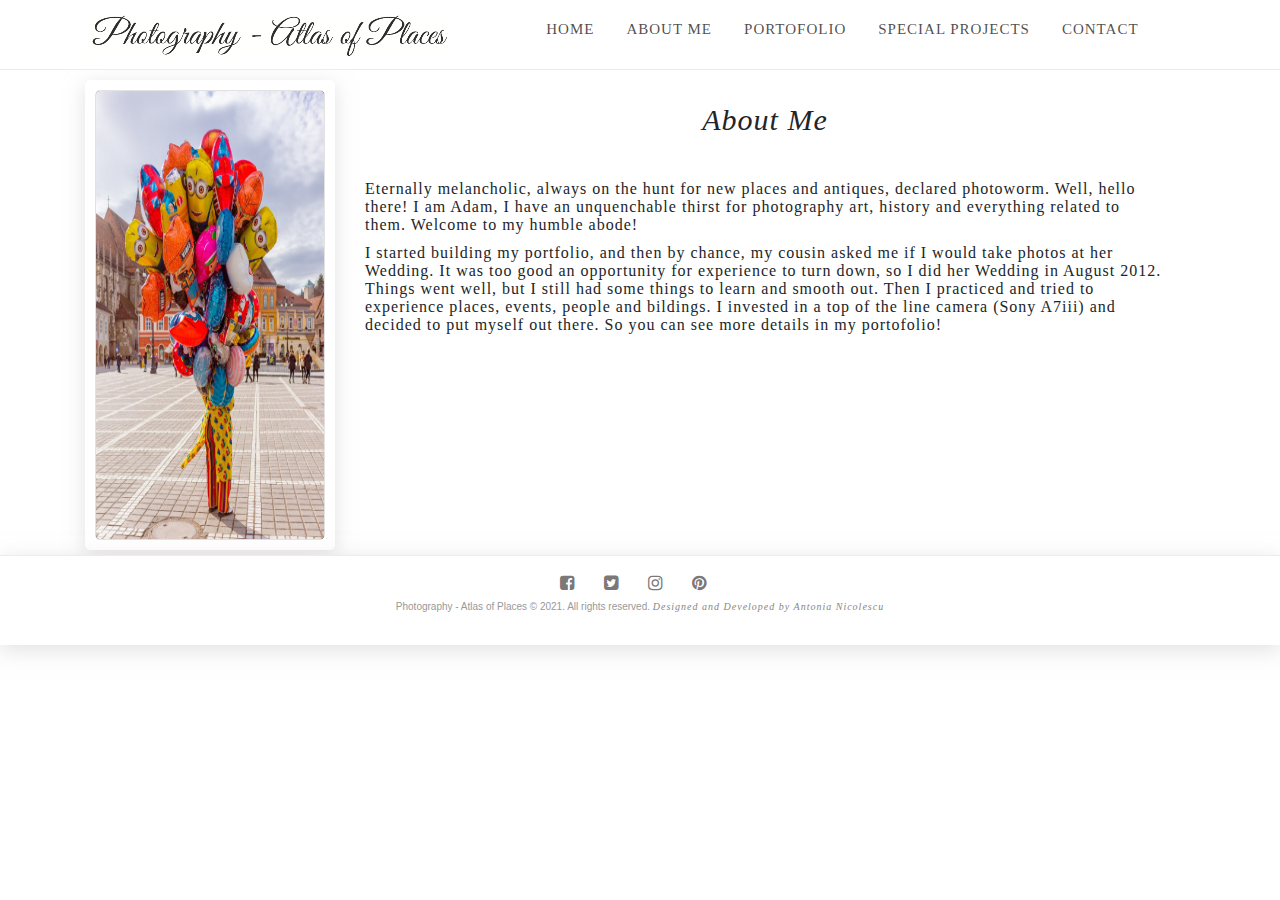
==== aboutme.html @ 924a6690 "add new files and more updates!" ====
<!DOCTYPE html>
<html lang="en">
  <head>
    <meta charset="UTF-8" />
    <meta name="viewport" content="width=device-width, initial-scale=1.0" />
    <title>Photography-Atlas of places</title>
    <link
      href="https://fonts.googleapis.com/css2?family=Lato:ital@0;1&display=swap"
      rel="stylesheet"
    />
    <link
      href="https://fonts.googleapis.com/css2?family=Great+Vibes&display=swap"
      rel="stylesheet"
    />
    <link rel="stylesheet" href="css/font-awesome.min.css" />
    <link rel="stylesheet" href="css/bootstrap.min.css" />
    <link rel="stylesheet" href="css/style.css" />
  </head>
  <body>
    <header>
      <div class="container-nav">
        <div class="brand">
          <a href="index.html">
            <img src="img/Logo (3)resized.jpg" alt="Logo" />
          </a>
        </div>
        <div class="navigation">
          <ul>
            <li>
              <a href="index.html">Home</a>
            </li>
            <li>
              <a href="aboutme.html">About Me</a>
            </li>
            <li>
              <a href="portofolio.html">Portofolio</a>
            </li>
            <li>
              <a href="specialprojects.html">Special Projects</a>
            </li>
            <li>
              <a href="contact.html">Contact</a>
            </li>
          </ul>
        </div>
      </div>
    </header>

    <div class="container content">
      <aside>
        <div class="sticky">
          <div class="slide01 animate">
            <div class="image-slider">
              <img src="img/Building.jpg" alt="picture" />
              <img src="img/Maison Dadoo.jpg" alt="camera" />
              <img src="img/Brasov.jpg" alt="obiectiv-camera" />
            </div>
          </div>
        </div>
      </aside>
      <main>
        <div>
          <h1 class="title-section">About Me</h1>
        </div>

        <div class="section-descript">
          <p>
            Eternally melancholic, always on the hunt for new places and
            antiques, declared photoworm. Well, hello there! I am Adam, I have
            an unquenchable thirst for photography art, history and everything
            related to them. Welcome to my humble abode!
          </p>
          <p>
            I started building my portfolio, and then by chance, my cousin asked
            me if I would take photos at her Wedding. It was too good an
            opportunity for experience to turn down, so I did her Wedding in
            August 2012. Things went well, but I still had some things to learn
            and smooth out. Then I practiced and tried to experience places,
            events, people and bildings. I invested in a top of the line camera
            (Sony A7iii) and decided to put myself out there. So you can see
            more details in my portofolio!
          </p>
        </div>
      </main>
    </div>

    <footer class="container-fluid">
      <ul class="social list">
        <li>
          <a href="#">
            <i class="fa fa-facebook-square"></i>
          </a>
        </li>
        <li>
          <a href="#">
            <i class="fa fa-twitter-square"></i>
          </a>
        </li>
        <li>
          <a href="#">
            <i class="fa fa-instagram"></i>
          </a>
        </li>
        <li>
          <a href="#">
            <i class="fa fa-pinterest"></i>
          </a>
        </li>
      </ul>
      <p class="footer-text">
        Photography - Atlas of Places © 2021. All rights reserved.
        <span>Designed and Developed by Antonia Nicolescu</span>
      </p>
    </footer>

    <script src="https://ajax.googleapis.com/ajax/libs/jquery/3.5.1/jquery.min.js"></script>
    <script src="js/bootstrap.js"></script>
  </body>
</html>
---- css/style.css ----
/*start rest*/
html {
  font-size: 10px;
}

* {
  margin: 0;
  padding: 0;
  box-sizing: border-box;
}

a {
  text-decoration: none;
  color: inherit;
}
a:hover,
a:active {
  text-decoration: none;
}

input,
input:focus,
textarea,
textarea:focus,
select,
select:focus {
  box-shadow: unset;
  outline: unset;
}

body {
  padding-top: 8rem;
  font-family: "Lato", sans-serif;
}
h1 {
  font-size: 3.6rem;
  line-height: 4.6rem;
  font-weight: 700;
}

h2 {
  font-size: 2.8rem;
  line-height: 3.2rem;
  font-weight: 700;
}
h3,
h4,
h5,
h6 {
  font-size: 2.4rem;
  line-height: 3.2rem;
  font-weight: 700;
}

p {
  font-size: 1.6rem;
  line-height: 1.8rem;
  font-weight: 400;
}
.img-responsive {
  display: block;
  max-width: 100%;
}
ul,
ol {
  list-style-type: none;
}
::placeholder {
  color: #707479;
}
/*end reset*/

/*HOMEPAGE*/
/*start header*/
header {
  background-color: #ffffff;
  color: rgba(250, 249, 249, 0.8);
  font-size: 1.8rem;
  border-bottom: 1px solid #ececec;
  padding: 0.3rem 0;
  position: fixed;
  z-index: 9999;
  top: 0;
  left: 0;
  right: 0;
}
.container-nav {
  max-width: 120rem;
  width: 100%;
  margin: 0 auto;
  display: flex;
  align-items: center;
  justify-content: space-around;
  padding: 0 2.5rem;
}
.brand a img {
  display: block;
  width: auto;
  height: auto;
  margin: 0 auto;
  padding: 0.2rem;
}
.navigation {
  display: flex;
  align-content: center;
  align-items: center;
  padding: 0 4rem;
}
header .navigation ul {
  display: flex;
  flex-direction: row;
  justify-content: center;
  align-items: center;
}
.navigation li a {
  text-transform: uppercase;
  color: rgba(31, 29, 29, 0.8);
  font-family: "Open Sans";
  font-size: 1.5rem;
  line-height: 3.5;
  letter-spacing: 1px;
  font-weight: 400;
  padding: 0 16px;
  transition: color 0.3s;
}
.navigation li a:hover {
  color: rgb(182, 175, 175);
}
/*end header*/

/*start general container-content style*/
.content {
  display: flex;
  align-items: stretch;
}
aside {
  width: 25rem;
  padding-bottom: 0.5rem;
}
main {
  flex: 1;
  margin: 0 1.5rem;
  z-index: 999;
}
/*end general container-content style*/

/*start aside*/
.sticky,
section.container-fluid {
  background-color: #ffffff;
  color: #2b2922;
  padding: 1rem;
  box-shadow: 0 5px 20px rgba(199, 196, 196, 0.5);
  position: sticky;
  top: 8rem;
  border-radius: 5px;
}
aside .avatar img {
  padding: 1rem 1.5rem;
  width: 100%;
  height: auto;
  border-radius: 20px;
}
aside div.icons ul {
  display: flex;
  position: relative;
  justify-content: center;
  align-items: center;
  padding: 5px 0 5px;
}
aside div.icons ul li {
  display: inline-block;
  text-align: center;
  padding: 5px 6px 4px 6px;
  font-size: 1.5rem;
}
aside div.icons img {
  display: inline-block;
  max-width: 3rem;
  height: 4rem;
  margin: 0 auto;
  padding-bottom: 1rem;
  opacity: 1;
  transition: opacity 0.25s ease-in-out;
}
aside div.icons img:hover {
  opacity: 0.5;
}
aside div.icons ul::after {
  content: "";
  position: absolute;
  bottom: 0;
  left: 1rem;
  right: 1rem;
  height: 1px;
  background: linear-gradient(
    to right,
    transparent,
    rgba(0, 0, 0, 0.25),
    transparent
  );
}
aside div.description p {
  font-size: 1.2rem;
  position: relative;
  font-family: "Open Sans";
  color: rgba(31, 29, 29, 0.8);
  letter-spacing: 1px;
  font-weight: 400;
  text-align: center;
  padding-top: 1rem;
  padding-bottom: 1rem;
}
aside .description p::after {
  content: "";
  position: absolute;
  bottom: 0;
  left: 1rem;
  right: 1rem;
  height: 1px;
  background: linear-gradient(
    to right,
    transparent,
    rgba(0, 0, 0, 0.25),
    transparent
  );
}
aside .description span {
  font-style: italic;
}
.button .btn {
  display: flex;
  justify-content: center;
  align-items: center;
  width: 13rem;
  min-height: 4rem;
  position: relative;
  background-color: rgba(248, 241, 241, 0.8);
  margin: 1.5rem auto;
  padding: 0.5rem 2rem;
  border-radius: 50px;
  border: 1px #ccc solid;
  overflow: hidden;
  cursor: pointer;
  font-family: "Open Sans";
  font-size: 1.2rem;
  letter-spacing: 0.5px;
  font-weight: 400;
  color: #333;
}
.button .btn::before {
  content: "";
  display: block;
  position: absolute;
  width: 30rem;
  height: 5rem;
  background-color: rgba(167, 155, 155, 0.4);
  transform: rotate(45deg);
  left: 50%;
  top: 0;
}
.button .btn:hover::before {
  left: -150%;
  transition: left 0.8s ease-out;
}
ul.social.media {
  display: flex;
  justify-content: center;
  align-items: center;
  padding: 5px 0 5px;
}
ul.social.media li {
  display: inline-block;
  text-align: center;
  padding: 5px 6px 4px 6px;
  font-size: 1.5rem;
  color: rgba(87, 83, 83, 0.8);
  transition: color 0.3s;
}
aside .sticky .fa-facebook-square:hover {
  color: #3b5998;
}
aside .sticky .fa-twitter-square:hover {
  color: #4099ff;
}
aside .sticky .fa-instagram:hover {
  color: #e4405f;
}
aside .sticky .fa-pinterest:hover {
  color: #bd081c;
}
.about p {
  font-family: "Open Sans";
  font-size: 1.2rem;
  text-align: left;
  letter-spacing: 1px;
  line-height: 1.6;
  color: rgba(31, 29, 29, 0.8);
  font-weight: 400;
  padding: 2rem;
}
/*end aside*/

/*start main-content*/
.title h1,
p.subtitle,
p.description,
h1.title,
.title-section {
  font-size: 3rem;
  font-family: "Open Sans";
  font-weight: 400;
  text-align: center;
  font-style: italic;
  line-height: 1.3;
  letter-spacing: 1px;
  padding: 1rem;
}
p.subtitle {
  font-size: 1.5rem;
  padding: 0.2rem;
}
p.description {
  font-size: 1.5rem;
  text-align: left;
  font-style: unset;
  padding: 0.5rem 1rem 0.5rem; /*t-r+l-b*/
}
p.description span {
  font-style: italic;
}
div.gallery {
  margin: 5px;
  border: 1px solid #ccc;
  opacity: 0.8;
  border-radius: 5px;
  float: left;
  width: 18rem;
}
div.gallery:hover {
  border: 1px solid rgb(146, 143, 143);
  opacity: 1;
}
div.gallery img {
  width: 100%;
  height: 100%;
  border-radius: 5px;
}
div.desc {
  padding: 1.5rem;
  text-align: center;
  font-family: "Open Sans";
  font-weight: 400;
  font-size: 1.2rem;
  font-style: italic;
}
/*end main-content*/

/*start footer*/
footer {
  display: block;
  position: relative;
  width: 100%;
  height: 9rem;
  padding: 1rem 1.5rem 0;
  overflow: hidden;
  background-color: #ffffff;
  border-top: 0.5px solid #ececec;
  box-shadow: 0 5px 20px rgba(199, 196, 196, 0.5);
  /*
  position: relative;
  z-index: 9999999;
  padding: 20px;
  left: 0;
  margin-bottom: 0;
  width: 100%;
  max-height: 100rem;
  font-size: 1rem;
  background-color: #ffffff;
  border-top: 0.5px solid #ececec;
  box-shadow: 0 5px 20px rgba(199, 196, 196, 0.5);
*/
}
footer ul.social.list {
  text-align: center;
  margin-bottom: 0;
}
footer ul.social.list li {
  display: inline-block;
  text-align: center;
  padding: 0.4rem 2rem 0.2rem 0.6rem;
  font-size: 1.7rem;
  color: rgba(87, 83, 83, 0.8);
  transition: color 0.3s;
}
footer .fa-facebook-square:hover {
  color: #3b5998;
}
footer .fa-twitter-square:hover {
  color: #4099ff;
}
footer .fa-instagram:hover {
  color: #e4405f;
}
footer .fa-pinterest:hover {
  color: #bd081c;
}
footer p.footer-text {
  text-align: center;
  font-family: "Poppins", sans-serif;
  font-weight: 400;
  font-size: 1rem;
  color: #999;
  margin-bottom: 0.5rem;
}
footer span {
  font-style: italic;
  font-family: "Playfair Display", serif;
  letter-spacing: 1px;
  color: rgb(136, 134, 134);
}
/*end footer*/

/* start Responsive HOMEPAGE */
@media (max-width: 1024px) {
  .hide-responsive {
    display: none;
  }
  aside {
    width: 20rem;
  }
}
/* end Responsive HOMEPAGE*/

/*start ABOUT ME*/
h1.title-section {
  line-height: 2;
}
.contents {
  display: block;
  max-width: 100rem;
  width: 90%;
  margin: 0 auto;
}
.section-descript {
  font-size: 1.5rem;
  text-align: left;
  font-weight: 400;
  font-family: "Open Sans";
  line-height: 1.3;
  letter-spacing: 1px;
  padding: 1.5rem;
}
.slide01 {
  width: 100%;
  height: 50vh;
  position: relative;
}
.slide01.animate .image-slider {
  position: relative;
  max-width: 300px;
  width: 100%;
  height: 100%;
  overflow: hidden;
  border-radius: 5px;
  border: 1px solid rgba(199, 196, 196, 0.5);
}
.slide01.animate .image-slider img {
  position: absolute;
  top: 0;
  width: 100%;
  height: 100%;
  overflow: hidden;
  animation: imgSlider 9s ease-in-out infinite;
}
.slide01.animate .image-slider img:nth-child(2) {
  animation-delay: -3s;
}
.slide01.animate .image-slider img:nth-child(3) {
  animation-delay: -6s;
}
@keyframes imgSlider {
  0% {
    opacity: 0;
    left: 450px;
  }
  17%,
  33% {
    opacity: 1;
    left: 0;
  }
  50%,
  100% {
    opacity: 0;
    left: -450px;
  }
}
/*end ABOUT ME*/

/*start PORTOFOLIO*/
.container .content {
  display: flex;
  flex: 1;
  align-items: center;
  align-content: center;
  padding: 1.5rem;
}
article .single-post {
  display: flex;
  justify-content: center;
  align-content: center;
  align-items: center;
}
article .single-post:last-child {
  margin-bottom: 1.5rem;
}
article .post img {
  display: block;
  width: 45rem;
  height: 45rem;
}
article div.header-post {
  margin: -57px 8px 0;
  background: #ffffff;
  box-shadow: 0 5px 20px rgba(199, 196, 196, 0.5);
  border-radius: 2px;
  padding: 1rem;
  z-index: 99;
  position: relative;
  opacity: 0.8;
  transition: opacity 0.3s;
}
article div.header-post:hover {
  opacity: 0.5;
}
div.header-post h2 {
  font-family: "Open Sans";
  font-size: 1.5rem;
  letter-spacing: 0.5px;
  font-weight: 400;
  font-style: italic;
  color: #333;
  text-align: center;
  cursor: pointer;
}
/*end PORTOFOLIO*/

/*start SPECIAL PROJECTS*/
.wrapper {
  display: grid;
  grid-template-columns: 1fr 5fr;
  grid-gap: 10px;
  overflow: hidden;
  padding: 2rem;
}
.wrapper img {
  display: block;
  margin: 0 auto;
  max-width: 100%;
}

.gallerys_img {
  scroll-snap-align: start;
  margin-bottom: 10px;
  max-width: 100%;
  width: auto;
  height: auto;
  border-radius: 3px;
  box-shadow: 0 1px 4px rgb(0 0 0 / 20%);
  object-fit: cover;
}
/*
.lil-nav {
  overflow: scroll;
  overflow-y: scroll;
  overflow-x: hidden;
  scroll-behavior: smooth;
}*/
.lil-nav a {
  height: 20rem;
  display: flex;
  margin-bottom: 10px;
}
.lil-nav_img {
  object-fit: cover;
  filter: saturate(0);
  transition: 0.3s ease all;
}
.lil-nav_img:hover {
  transform: scale(1.05);
  filter: saturate(1);
}
/*end SPECIAL PROJECTS*/

/*start CONTACT*/
h1.title {
  font-size: 5rem;
  line-height: 7rem;
}
.section-text p,
.row h6,
p.contact {
  font-size: 1.5rem;
  text-align: left;
  color: rgb(92, 91, 91);
  opacity: 0.8;
  font-weight: 400;
  line-height: 2.8rem;
  padding-bottom: 3rem;
}
.row h6 {
  text-transform: uppercase;
  font-weight: 400;

  padding-bottom: 1rem;
}
span.details {
  font-size: 1.5rem;
  text-align: left;
  font-weight: 700;
  padding-bottom: 1rem;
}
.row .aside {
  padding-left: 20rem;
}
/*end CONTACT*/
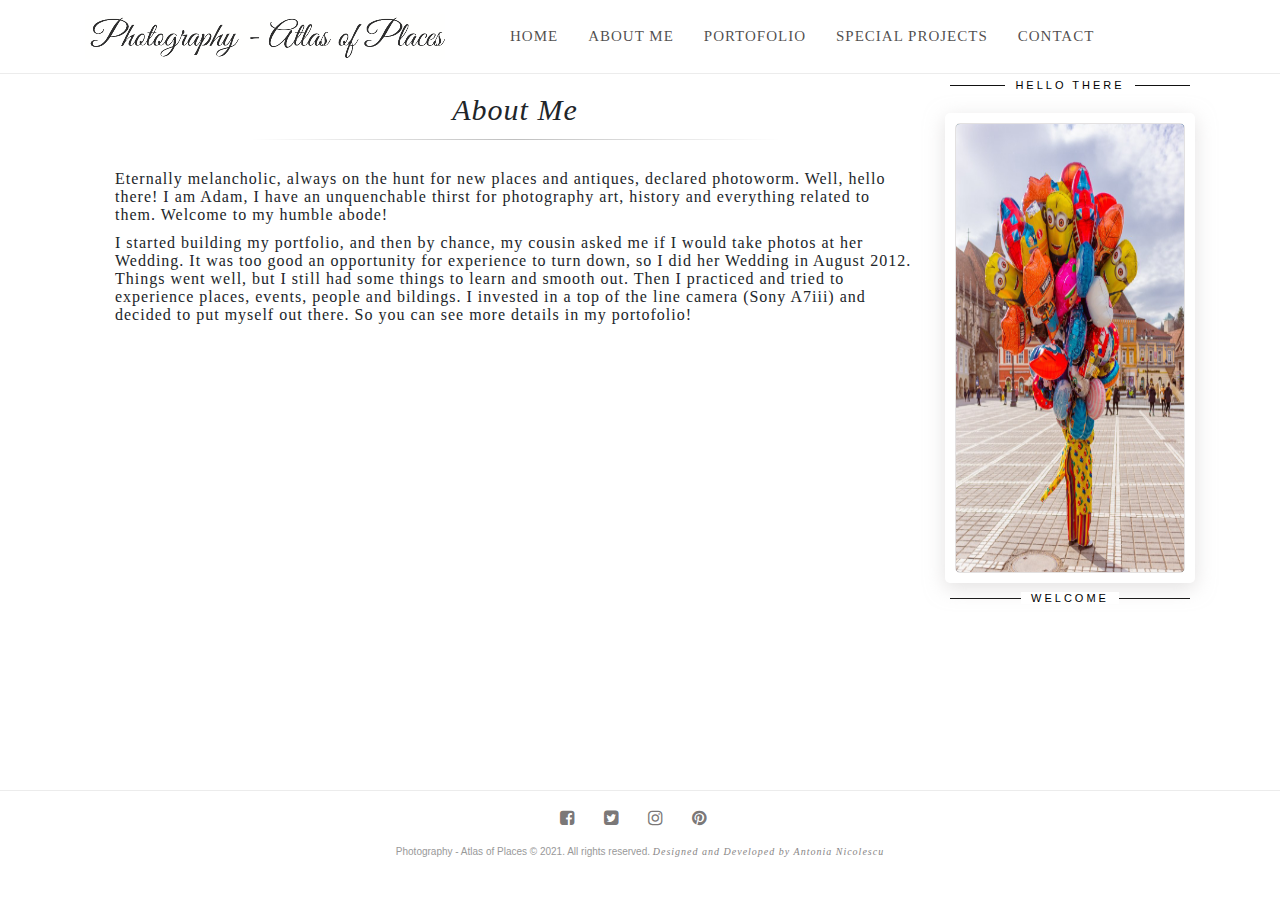
==== commit d06ffc90: "last updates for static website" ====
--- a/aboutme.html
+++ b/aboutme.html
@@ -3,7 +3,7 @@
   <head>
     <meta charset="UTF-8" />
     <meta name="viewport" content="width=device-width, initial-scale=1.0" />
-    <title>Photography-Atlas of places</title>
+    <title>About Me - Atlas of places</title>
     <link
       href="https://fonts.googleapis.com/css2?family=Lato:ital@0;1&display=swap"
       rel="stylesheet"
@@ -17,47 +17,47 @@
     <link rel="stylesheet" href="css/style.css" />
   </head>
   <body>
-    <header>
-      <div class="container-nav">
-        <div class="brand">
-          <a href="index.html">
-            <img src="img/Logo (3)resized.jpg" alt="Logo" />
-          </a>
-        </div>
-        <div class="navigation">
-          <ul>
-            <li>
-              <a href="index.html">Home</a>
+    <nav class="navbar navbar-expand-lg">
+      <div class="container">
+        <a class="navbar-brand" href="index.html">
+          <img src="img/Logo (3)resized.jpg" alt="Logo" />
+        </a>
+        <button
+          class="navbar-toggler"
+          type="button"
+          data-toggle="collapse"
+          data-target="#navbarNav"
+          aria-controls="navbarNav"
+          aria-expanded="false"
+          aria-label="Toggle navigation"
+        >
+          <span class="navbar-toggler-icon"></span>
+        </button>
+        <div class="collapse navbar-collapse" id="navbarNav">
+          <ul class="navbar-nav">
+            <li class="nav-item">
+              <a class="nav-link" href="index.html">Home</a>
             </li>
-            <li>
-              <a href="aboutme.html">About Me</a>
+            <li class="nav-item">
+              <a class="nav-link" href="aboutme.html">About Me</a>
             </li>
-            <li>
-              <a href="portofolio.html">Portofolio</a>
+            <li class="nav-item">
+              <a class="nav-link" href="portofolio.html">Portofolio</a>
             </li>
-            <li>
-              <a href="specialprojects.html">Special Projects</a>
+            <li class="nav-item">
+              <a class="nav-link" href="specialprojects.html"
+                >Special Projects</a
+              >
             </li>
-            <li>
-              <a href="contact.html">Contact</a>
+            <li class="nav-item">
+              <a class="nav-link" href="contact.html">Contact</a>
             </li>
           </ul>
         </div>
       </div>
-    </header>
+    </nav>
 
     <div class="container content">
-      <aside>
-        <div class="sticky">
-          <div class="slide01 animate">
-            <div class="image-slider">
-              <img src="img/Building.jpg" alt="picture" />
-              <img src="img/Maison Dadoo.jpg" alt="camera" />
-              <img src="img/Brasov.jpg" alt="obiectiv-camera" />
-            </div>
-          </div>
-        </div>
-      </aside>
       <main>
         <div>
           <h1 class="title-section">About Me</h1>
@@ -82,10 +82,28 @@
           </p>
         </div>
       </main>
+
+      <aside>
+        <h3 class="widget-title">
+          <span>Hello there</span>
+        </h3>
+        <div class="sticky">
+          <div class="slide01 animate">
+            <div class="image-slider">
+              <img src="img/Building.jpg" alt="picture" />
+              <img src="img/Maison Dadoo.jpg" alt="camera" />
+              <img src="img/Brasov.jpg" alt="obiectiv-camera" />
+            </div>
+          </div>
+        </div>
+        <h3 class="widget-title">
+          <span>Welcome </span>
+        </h3>
+      </aside>
     </div>
 
-    <footer class="container-fluid">
-      <ul class="social list">
+    <footer>
+      <ul class="social-list">
         <li>
           <a href="#">
             <i class="fa fa-facebook-square"></i>
--- a/css/style.css
+++ b/css/style.css
@@ -29,7 +29,7 @@
 }
 
 body {
-  padding-top: 8rem;
+  padding-top: 7rem;
   font-family: "Lato", sans-serif;
 }
 h1 {
@@ -72,47 +72,30 @@
 
 /*HOMEPAGE*/
 /*start header*/
-header {
+nav {
   background-color: #ffffff;
   color: rgba(250, 249, 249, 0.8);
   font-size: 1.8rem;
   border-bottom: 1px solid #ececec;
-  padding: 0.3rem 0;
+}
+.navbar {
   position: fixed;
   z-index: 9999;
+  overflow: hidden;
   top: 0;
   left: 0;
   right: 0;
 }
-.container-nav {
-  max-width: 120rem;
-  width: 100%;
-  margin: 0 auto;
-  display: flex;
-  align-items: center;
-  justify-content: space-around;
-  padding: 0 2.5rem;
-}
-.brand a img {
-  display: block;
+
+.navbar-brand img {
   width: auto;
   height: auto;
-  margin: 0 auto;
-  padding: 0.2rem;
-}
-.navigation {
-  display: flex;
-  align-content: center;
-  align-items: center;
+}
+.navbar-collapse {
   padding: 0 4rem;
 }
-header .navigation ul {
-  display: flex;
-  flex-direction: row;
-  justify-content: center;
-  align-items: center;
-}
-.navigation li a {
+
+li.nav-item a {
   text-transform: uppercase;
   color: rgba(31, 29, 29, 0.8);
   font-family: "Open Sans";
@@ -120,11 +103,16 @@
   line-height: 3.5;
   letter-spacing: 1px;
   font-weight: 400;
-  padding: 0 16px;
+  margin-right: 1rem;
+  margin-left: 1rem;
   transition: color 0.3s;
 }
-.navigation li a:hover {
+li.nav-item a:hover {
   color: rgb(182, 175, 175);
+}
+span.navbar-toggler-icon {
+  border: 1px dotted rgb(136, 134, 134);
+  cursor: pointer;
 }
 /*end header*/
 
@@ -132,6 +120,8 @@
 .content {
   display: flex;
   align-items: stretch;
+  min-height: 80vh;
+  height: auto;
 }
 aside {
   width: 25rem;
@@ -159,7 +149,7 @@
   padding: 1rem 1.5rem;
   width: 100%;
   height: auto;
-  border-radius: 20px;
+  border-radius: 2rem;
 }
 aside div.icons ul {
   display: flex;
@@ -167,24 +157,6 @@
   justify-content: center;
   align-items: center;
   padding: 5px 0 5px;
-}
-aside div.icons ul li {
-  display: inline-block;
-  text-align: center;
-  padding: 5px 6px 4px 6px;
-  font-size: 1.5rem;
-}
-aside div.icons img {
-  display: inline-block;
-  max-width: 3rem;
-  height: 4rem;
-  margin: 0 auto;
-  padding-bottom: 1rem;
-  opacity: 1;
-  transition: opacity 0.25s ease-in-out;
-}
-aside div.icons img:hover {
-  opacity: 0.5;
 }
 aside div.icons ul::after {
   content: "";
@@ -200,6 +172,24 @@
     transparent
   );
 }
+aside div.icons ul li {
+  display: inline-block;
+  text-align: center;
+  padding: 5px 6px 4px 6px;
+  font-size: 1.5rem;
+}
+aside div.icons img {
+  display: inline-block;
+  max-width: 3rem;
+  height: 4rem;
+  margin: 0 auto;
+  padding-bottom: 1rem;
+  opacity: 1;
+  transition: opacity 0.25s ease-in-out;
+}
+aside div.icons img:hover {
+  opacity: 0.5;
+}
 aside div.description p {
   font-size: 1.2rem;
   position: relative;
@@ -238,7 +228,7 @@
   background-color: rgba(248, 241, 241, 0.8);
   margin: 1.5rem auto;
   padding: 0.5rem 2rem;
-  border-radius: 50px;
+  border-radius: 5rem;
   border: 1px #ccc solid;
   overflow: hidden;
   cursor: pointer;
@@ -362,30 +352,19 @@
   position: relative;
   width: 100%;
   height: 9rem;
+  bottom: 0;
+  left: 0;
+  right: 0;
   padding: 1rem 1.5rem 0;
   overflow: hidden;
-  background-color: #ffffff;
-  border-top: 0.5px solid #ececec;
-  box-shadow: 0 5px 20px rgba(199, 196, 196, 0.5);
-  /*
-  position: relative;
-  z-index: 9999999;
-  padding: 20px;
-  left: 0;
-  margin-bottom: 0;
-  width: 100%;
-  max-height: 100rem;
   font-size: 1rem;
   background-color: #ffffff;
   border-top: 0.5px solid #ececec;
-  box-shadow: 0 5px 20px rgba(199, 196, 196, 0.5);
-*/
-}
-footer ul.social.list {
-  text-align: center;
-  margin-bottom: 0;
-}
-footer ul.social.list li {
+}
+footer ul.social-list {
+  text-align: center;
+}
+footer ul.social-list li {
   display: inline-block;
   text-align: center;
   padding: 0.4rem 2rem 0.2rem 0.6rem;
@@ -421,35 +400,41 @@
 }
 /*end footer*/
 
-/* start Responsive HOMEPAGE */
-@media (max-width: 1024px) {
-  .hide-responsive {
-    display: none;
-  }
-  aside {
-    width: 20rem;
-  }
-}
-/* end Responsive HOMEPAGE*/
-
 /*start ABOUT ME*/
 h1.title-section {
   line-height: 2;
-}
-.contents {
-  display: block;
-  max-width: 100rem;
-  width: 90%;
-  margin: 0 auto;
-}
-.section-descript {
-  font-size: 1.5rem;
-  text-align: left;
-  font-weight: 400;
-  font-family: "Open Sans";
-  line-height: 1.3;
-  letter-spacing: 1px;
-  padding: 1.5rem;
+  position: relative;
+}
+h1.title-section::after {
+  content: "";
+  position: absolute;
+  bottom: 1rem;
+  left: 15rem;
+  right: 15rem;
+  height: 1px;
+  background: linear-gradient(
+    to right,
+    transparent,
+    rgba(0, 0, 0, 0.25),
+    transparent
+  );
+}
+
+.widget-title {
+  color: #000;
+  font: 11px Montserrat, arial, sans-serif;
+  letter-spacing: 3px;
+  margin: 1.5rem 0.5rem;
+  padding: 0;
+  text-align: center;
+  text-transform: uppercase;
+  border-top: 1px solid #111;
+}
+.widget-title span {
+  position: relative;
+  top: -7px;
+  padding: 0 10px;
+  background: #fff;
 }
 .slide01 {
   width: 100%;
@@ -495,6 +480,15 @@
     left: -450px;
   }
 }
+.section-descript {
+  font-size: 1.5rem;
+  text-align: left;
+  font-weight: 400;
+  font-family: "Open Sans";
+  line-height: 1.3;
+  letter-spacing: 1px;
+  padding: 1.5rem;
+}
 /*end ABOUT ME*/
 
 /*start PORTOFOLIO*/
@@ -511,6 +505,10 @@
   align-content: center;
   align-items: center;
 }
+article .single-post:first-child {
+  margin-top: 1rem;
+}
+
 article .single-post:last-child {
   margin-bottom: 1.5rem;
 }
@@ -549,7 +547,7 @@
 .wrapper {
   display: grid;
   grid-template-columns: 1fr 5fr;
-  grid-gap: 10px;
+  grid-gap: 1rem;
   overflow: hidden;
   padding: 2rem;
 }
@@ -561,7 +559,7 @@
 
 .gallerys_img {
   scroll-snap-align: start;
-  margin-bottom: 10px;
+  margin-bottom: 1rem;
   max-width: 100%;
   width: auto;
   height: auto;
@@ -569,24 +567,18 @@
   box-shadow: 0 1px 4px rgb(0 0 0 / 20%);
   object-fit: cover;
 }
-/*
-.lil-nav {
-  overflow: scroll;
-  overflow-y: scroll;
-  overflow-x: hidden;
-  scroll-behavior: smooth;
-}*/
-.lil-nav a {
+
+.list a {
   height: 20rem;
   display: flex;
   margin-bottom: 10px;
 }
-.lil-nav_img {
+.list_img {
   object-fit: cover;
   filter: saturate(0);
   transition: 0.3s ease all;
 }
-.lil-nav_img:hover {
+.list_img:hover {
   transform: scale(1.05);
   filter: saturate(1);
 }
@@ -602,11 +594,12 @@
 p.contact {
   font-size: 1.5rem;
   text-align: left;
-  color: rgb(92, 91, 91);
-  opacity: 0.8;
-  font-weight: 400;
-  line-height: 2.8rem;
-  padding-bottom: 3rem;
+  font-weight: 400;
+  font-family: "Open Sans";
+  line-height: 1.3;
+  letter-spacing: 1px;
+  opacity: 0.9;
+  padding-bottom: 1.5rem;
 }
 .row h6 {
   text-transform: uppercase;
@@ -621,6 +614,38 @@
   padding-bottom: 1rem;
 }
 .row .aside {
-  padding-left: 20rem;
+  padding-left: 15rem;
 }
 /*end CONTACT*/
+
+/* start Responsive HOMEPAGE */
+@media (max-width: 1024px) {
+  a.navbar-brand {
+    margin: 0 auto;
+  }
+  .hide-responsive {
+    display: none;
+  }
+  aside {
+    width: 20rem;
+  }
+}
+@media (max-width: 767px) {
+  article .post img {
+    width: 25rem;
+    height: 25rem;
+  }
+  article div.header-post {
+    margin: -45px 7px 0;
+  }
+  div.header-post h2 {
+    font-size: 0.8rem;
+  }
+  .widget-title {
+    margin-top: 4rem;
+  }
+  .row .aside {
+    padding-left: 10rem;
+  }
+}
+/* end Responsive HOMEPAGE*/
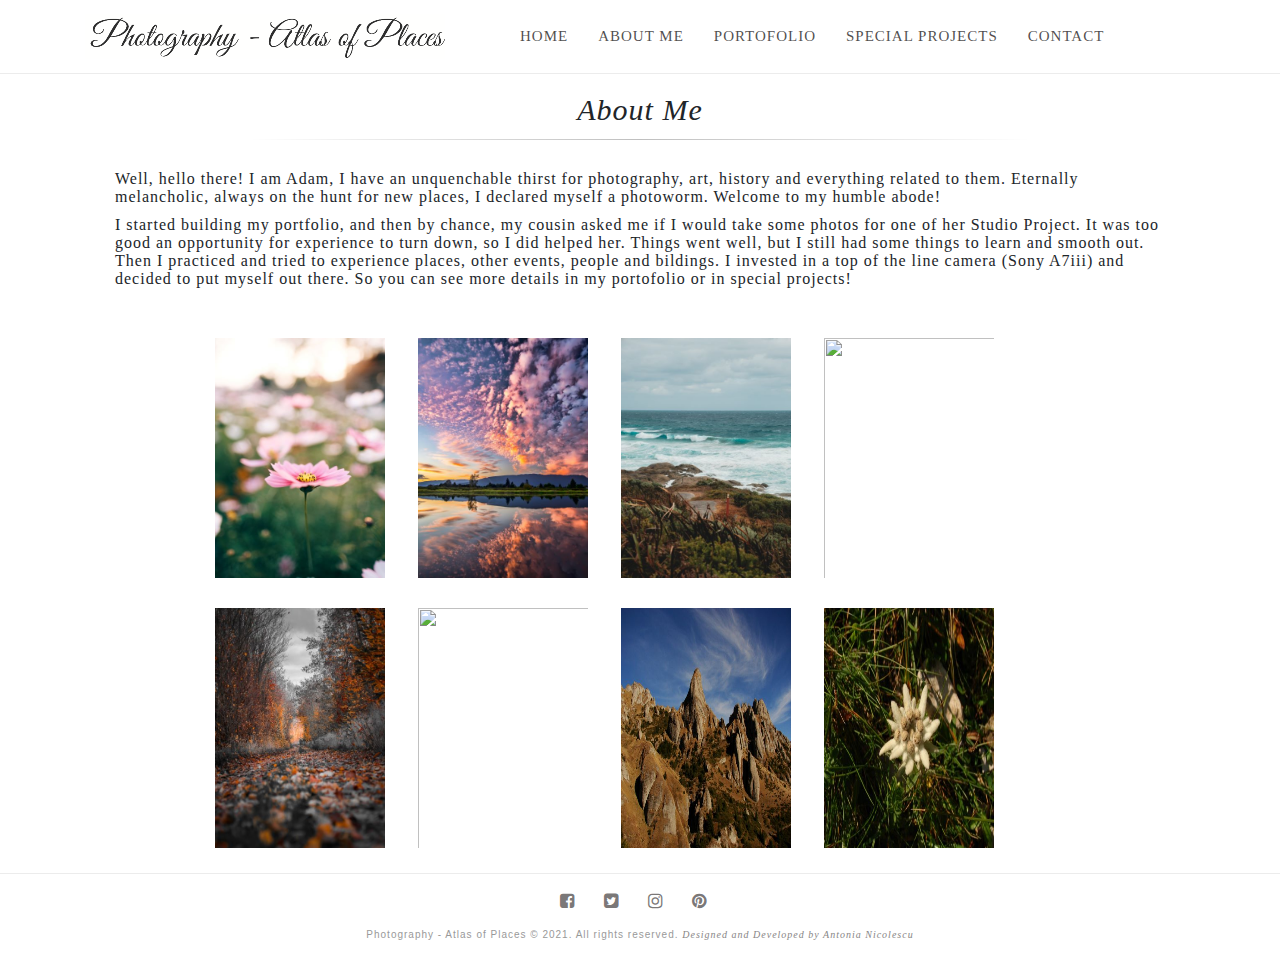
==== commit 4d54647a: "project update with JavaScript" ====
--- a/aboutme.html
+++ b/aboutme.html
@@ -14,13 +14,14 @@
     />
     <link rel="stylesheet" href="css/font-awesome.min.css" />
     <link rel="stylesheet" href="css/bootstrap.min.css" />
+    <link rel="stylesheet" href="css/lightbox.min.css" />
     <link rel="stylesheet" href="css/style.css" />
   </head>
   <body>
     <nav class="navbar navbar-expand-lg">
       <div class="container">
         <a class="navbar-brand" href="index.html">
-          <img src="img/Logo (3)resized.jpg" alt="Logo" />
+          <img src="images/Logo (3)resized.jpg" alt="Logo" />
         </a>
         <button
           class="navbar-toggler"
@@ -65,41 +66,82 @@
 
         <div class="section-descript">
           <p>
-            Eternally melancholic, always on the hunt for new places and
-            antiques, declared photoworm. Well, hello there! I am Adam, I have
-            an unquenchable thirst for photography art, history and everything
-            related to them. Welcome to my humble abode!
+            Well, hello there! I am Adam, I have an unquenchable thirst for
+            photography, art, history and everything related to them. Eternally
+            melancholic, always on the hunt for new places, I declared myself a
+            photoworm. Welcome to my humble abode!
           </p>
           <p>
             I started building my portfolio, and then by chance, my cousin asked
-            me if I would take photos at her Wedding. It was too good an
-            opportunity for experience to turn down, so I did her Wedding in
-            August 2012. Things went well, but I still had some things to learn
-            and smooth out. Then I practiced and tried to experience places,
+            me if I would take some photos for one of her Studio Project. It was
+            too good an opportunity for experience to turn down, so I did helped
+            her. Things went well, but I still had some things to learn and
+            smooth out. Then I practiced and tried to experience places, other
             events, people and bildings. I invested in a top of the line camera
             (Sony A7iii) and decided to put myself out there. So you can see
-            more details in my portofolio!
+            more details in my portofolio or in special projects!
           </p>
         </div>
+
+        <div class="gallery_images">
+          <a
+            href="images/Nature (1).jpg"
+            data-lightbox="mygallery"
+            data-title="Among the Flowers"
+          >
+            <img src="images/Nature (1).jpg" alt="" />
+          </a>
+          <a
+            href="images/Nature (2).jpg"
+            data-lightbox="mygallery"
+            data-title="Beautiful Sky"
+          >
+            <img src="images/Nature (2).jpg" alt="" />
+          </a>
+          <a
+            href="images/Nature (3).jpg"
+            data-lightbox="mygallery"
+            data-title="On the Beach"
+          >
+            <img src="images/Nature (3).jpg" alt="" />
+          </a>
+          <a
+            href="images/Nature (4).jpg"
+            data-lightbox="mygallery"
+            data-title="On the Hills"
+          >
+            <img src="images/Nature (4).jpg" alt="" />
+          </a>
+          <a
+            href="images/Nature (5).jpg"
+            data-lightbox="mygallery"
+            data-title="The Autumn"
+          >
+            <img src="images/Nature (5).jpg" alt="" />
+          </a>
+          <a
+            href="images/Nature (6).jpg"
+            data-lightbox="mygallery"
+            data-title="On the Mountain"
+          >
+            <img src="images/Nature (6).jpg" alt="" />
+          </a>
+          <a
+            href="images/Nature (7).jpg"
+            data-lightbox="mygallery"
+            data-title="On the Mountain"
+          >
+            <img src="images/Nature (7).jpg" alt="" />
+          </a>
+          <a
+            href="images/Nature (8).jpg"
+            data-lightbox="mygallery"
+            data-title="Floare de Colt"
+          >
+            <img src="images/Nature (8).jpg" alt="" />
+          </a>
+        </div>
       </main>
-
-      <aside>
-        <h3 class="widget-title">
-          <span>Hello there</span>
-        </h3>
-        <div class="sticky">
-          <div class="slide01 animate">
-            <div class="image-slider">
-              <img src="img/Building.jpg" alt="picture" />
-              <img src="img/Maison Dadoo.jpg" alt="camera" />
-              <img src="img/Brasov.jpg" alt="obiectiv-camera" />
-            </div>
-          </div>
-        </div>
-        <h3 class="widget-title">
-          <span>Welcome </span>
-        </h3>
-      </aside>
     </div>
 
     <footer>
@@ -133,5 +175,7 @@
 
     <script src="https://ajax.googleapis.com/ajax/libs/jquery/3.5.1/jquery.min.js"></script>
     <script src="js/bootstrap.js"></script>
+    <script src="js/lightbox-plus-jquery.min.js"></script>
+    <script src="js/app.js"></script>
   </body>
 </html>
--- a/css/style.css
+++ b/css/style.css
@@ -86,15 +86,13 @@
   left: 0;
   right: 0;
 }
-
 .navbar-brand img {
   width: auto;
   height: auto;
 }
 .navbar-collapse {
-  padding: 0 4rem;
-}
-
+  padding: 0 5rem;
+}
 li.nav-item a {
   text-transform: uppercase;
   color: rgba(31, 29, 29, 0.8);
@@ -279,6 +277,7 @@
 aside .sticky .fa-pinterest:hover {
   color: #bd081c;
 }
+
 .about p {
   font-family: "Open Sans";
   font-size: 1.2rem;
@@ -389,10 +388,13 @@
   font-family: "Poppins", sans-serif;
   font-weight: 400;
   font-size: 1rem;
+  letter-spacing: 1px;
   color: #999;
   margin-bottom: 0.5rem;
 }
 footer span {
+  font-size: 1rem;
+  font-weight: 400;
   font-style: italic;
   font-family: "Playfair Display", serif;
   letter-spacing: 1px;
@@ -420,6 +422,154 @@
   );
 }
 
+.section-descript {
+  font-size: 1.5rem;
+  text-align: left;
+  font-weight: 400;
+  font-family: "Open Sans";
+  line-height: 1.3;
+  letter-spacing: 1px;
+  padding: 1.5rem;
+}
+
+.gallery_images {
+  margin: 1rem 10rem;
+}
+
+.gallery_images img {
+  transition: 1s;
+  padding: 1.5rem;
+  width: 20rem;
+  height: 27rem;
+}
+.gallery_images img:hover {
+  filter: grayscale(100%);
+  transform: scale(1.1);
+}
+/*end ABOUT ME*/
+
+/*start PORTOFOLIO*/
+.container .content {
+  display: flex;
+  flex: 1;
+  align-items: center;
+  align-content: center;
+  padding: 1.5rem;
+}
+article .single-post {
+  display: flex;
+  justify-content: center;
+  align-content: center;
+  align-items: center;
+}
+article .single-post:first-child {
+  margin-top: 1rem;
+}
+
+article .single-post:last-child {
+  margin-bottom: 1.5rem;
+}
+article .post img {
+  display: block;
+  width: 45rem;
+  height: 45rem;
+}
+article div.header-post {
+  margin: -57px 8px 0;
+  background: #ffffff;
+  box-shadow: 0 5px 20px rgba(199, 196, 196, 0.5);
+  border-radius: 2px;
+  padding: 1rem;
+  z-index: 99;
+  position: relative;
+  opacity: 0.8;
+  transition: opacity 0.3s;
+}
+article div.header-post:hover {
+  opacity: 0.5;
+}
+div.header-post h2 {
+  font-family: "Open Sans";
+  font-size: 1.5rem;
+  letter-spacing: 0.5px;
+  font-weight: 400;
+  font-style: italic;
+  color: #333;
+  text-align: center;
+  cursor: pointer;
+}
+/*end PORTOFOLIO*/
+
+/*start SPECIAL PROJECTS*/
+.wrapper {
+  display: grid;
+  grid-template-columns: 1fr 5fr;
+  grid-gap: 1rem;
+  overflow: hidden;
+  padding: 2rem;
+}
+.wrapper img {
+  display: block;
+  margin: 0 auto;
+  max-width: 100%;
+}
+
+.gallerys_img {
+  width: auto;
+  height: auto;
+  border-radius: 3px;
+  box-shadow: 0 1px 4px rgb(0 0 0 / 20%);
+  object-fit: cover;
+}
+
+.list a {
+  height: 20rem;
+  display: flex;
+  margin-bottom: 10px;
+}
+.list_img {
+  object-fit: cover;
+  filter: saturate(0);
+  transition: 0.3s ease all;
+}
+.list_img:hover {
+  transform: scale(1.05);
+  filter: saturate(1);
+}
+/*end SPECIAL PROJECTS*/
+
+/*start CONTACT*/
+h1.title {
+  font-size: 5rem;
+  line-height: 7rem;
+}
+.section-text p,
+.row h6,
+p.contact {
+  font-size: 1.5rem;
+  text-align: left;
+  font-weight: 400;
+  font-family: "Open Sans";
+  line-height: 1.3;
+  letter-spacing: 1px;
+  opacity: 0.9;
+  padding-bottom: 1.5rem;
+}
+.row h6 {
+  text-transform: uppercase;
+  font-weight: 400;
+  padding-bottom: 1rem;
+}
+span.details {
+  font-size: 1.5rem;
+  text-align: left;
+  font-weight: 700;
+  padding-bottom: 1rem;
+}
+.row .aside {
+  margin-top: 1rem;
+  padding-left: 15rem;
+}
 .widget-title {
   color: #000;
   font: 11px Montserrat, arial, sans-serif;
@@ -432,6 +582,7 @@
 }
 .widget-title span {
   position: relative;
+  z-index: 99;
   top: -7px;
   padding: 0 10px;
   background: #fff;
@@ -440,6 +591,7 @@
   width: 100%;
   height: 50vh;
   position: relative;
+  z-index: 999;
 }
 .slide01.animate .image-slider {
   position: relative;
@@ -480,142 +632,6 @@
     left: -450px;
   }
 }
-.section-descript {
-  font-size: 1.5rem;
-  text-align: left;
-  font-weight: 400;
-  font-family: "Open Sans";
-  line-height: 1.3;
-  letter-spacing: 1px;
-  padding: 1.5rem;
-}
-/*end ABOUT ME*/
-
-/*start PORTOFOLIO*/
-.container .content {
-  display: flex;
-  flex: 1;
-  align-items: center;
-  align-content: center;
-  padding: 1.5rem;
-}
-article .single-post {
-  display: flex;
-  justify-content: center;
-  align-content: center;
-  align-items: center;
-}
-article .single-post:first-child {
-  margin-top: 1rem;
-}
-
-article .single-post:last-child {
-  margin-bottom: 1.5rem;
-}
-article .post img {
-  display: block;
-  width: 45rem;
-  height: 45rem;
-}
-article div.header-post {
-  margin: -57px 8px 0;
-  background: #ffffff;
-  box-shadow: 0 5px 20px rgba(199, 196, 196, 0.5);
-  border-radius: 2px;
-  padding: 1rem;
-  z-index: 99;
-  position: relative;
-  opacity: 0.8;
-  transition: opacity 0.3s;
-}
-article div.header-post:hover {
-  opacity: 0.5;
-}
-div.header-post h2 {
-  font-family: "Open Sans";
-  font-size: 1.5rem;
-  letter-spacing: 0.5px;
-  font-weight: 400;
-  font-style: italic;
-  color: #333;
-  text-align: center;
-  cursor: pointer;
-}
-/*end PORTOFOLIO*/
-
-/*start SPECIAL PROJECTS*/
-.wrapper {
-  display: grid;
-  grid-template-columns: 1fr 5fr;
-  grid-gap: 1rem;
-  overflow: hidden;
-  padding: 2rem;
-}
-.wrapper img {
-  display: block;
-  margin: 0 auto;
-  max-width: 100%;
-}
-
-.gallerys_img {
-  scroll-snap-align: start;
-  margin-bottom: 1rem;
-  max-width: 100%;
-  width: auto;
-  height: auto;
-  border-radius: 3px;
-  box-shadow: 0 1px 4px rgb(0 0 0 / 20%);
-  object-fit: cover;
-}
-
-.list a {
-  height: 20rem;
-  display: flex;
-  margin-bottom: 10px;
-}
-.list_img {
-  object-fit: cover;
-  filter: saturate(0);
-  transition: 0.3s ease all;
-}
-.list_img:hover {
-  transform: scale(1.05);
-  filter: saturate(1);
-}
-/*end SPECIAL PROJECTS*/
-
-/*start CONTACT*/
-h1.title {
-  font-size: 5rem;
-  line-height: 7rem;
-}
-.section-text p,
-.row h6,
-p.contact {
-  font-size: 1.5rem;
-  text-align: left;
-  font-weight: 400;
-  font-family: "Open Sans";
-  line-height: 1.3;
-  letter-spacing: 1px;
-  opacity: 0.9;
-  padding-bottom: 1.5rem;
-}
-.row h6 {
-  text-transform: uppercase;
-  font-weight: 400;
-
-  padding-bottom: 1rem;
-}
-span.details {
-  font-size: 1.5rem;
-  text-align: left;
-  font-weight: 700;
-  padding-bottom: 1rem;
-}
-.row .aside {
-  padding-left: 15rem;
-}
 /*end CONTACT*/
 
 /* start Responsive HOMEPAGE */
@@ -626,11 +642,43 @@
   .hide-responsive {
     display: none;
   }
-  aside {
-    width: 20rem;
+  aside.index {
+    width: 25%;
+  }
+  .row .aside {
+    padding-left: 7rem;
   }
 }
 @media (max-width: 767px) {
+  body {
+    padding-top: 5rem;
+  }
+  .navbar-brand img {
+    width: 25rem;
+    height: auto;
+  }
+  aside,
+  .title {
+    margin-top: 0.5rem;
+  }
+  aside.index {
+    width: 38%;
+  }
+  aside div.icons img {
+    max-width: 2.5rem;
+    height: 3.2rem;
+  }
+  .button .btn {
+    width: 10rem;
+  }
+  h1.title-section::after {
+    bottom: 1rem;
+    left: 6rem;
+    right: 6rem;
+  }
+  .gallery_images {
+    margin: 1rem 4rem;
+  }
   article .post img {
     width: 25rem;
     height: 25rem;
@@ -644,8 +692,12 @@
   .widget-title {
     margin-top: 4rem;
   }
-  .row .aside {
-    padding-left: 10rem;
+  aside.keyframe {
+    width: 55%;
+  }
+  .slide01 {
+    height: 40vh;
+    width: 12.8rem;
   }
 }
 /* end Responsive HOMEPAGE*/
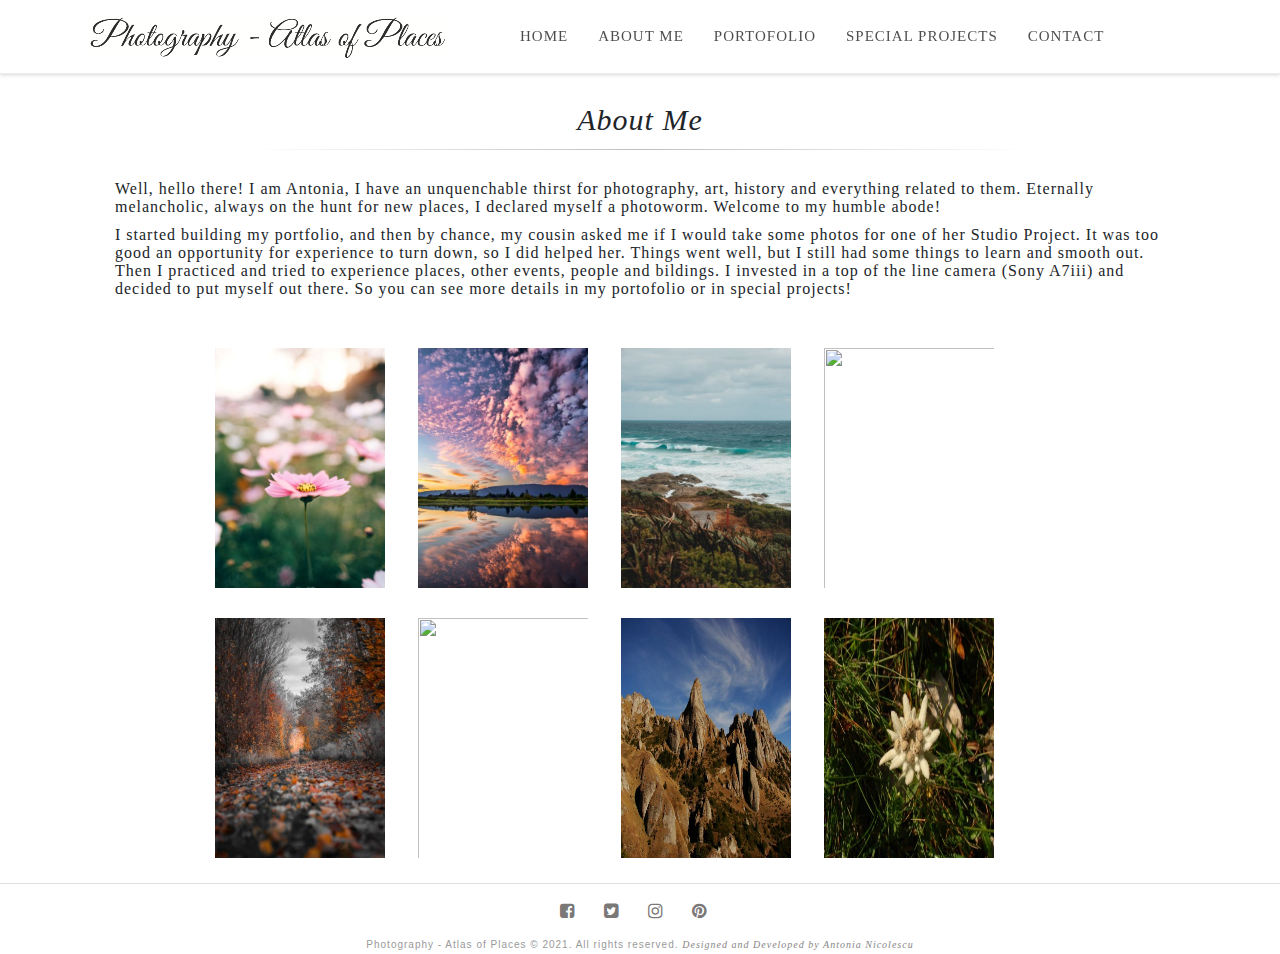
==== commit 4c0409a7: "new update 2022" ====
--- a/aboutme.html
+++ b/aboutme.html
@@ -66,7 +66,7 @@
 
         <div class="section-descript">
           <p>
-            Well, hello there! I am Adam, I have an unquenchable thirst for
+            Well, hello there! I am Antonia, I have an unquenchable thirst for
             photography, art, history and everything related to them. Eternally
             melancholic, always on the hunt for new places, I declared myself a
             photoworm. Welcome to my humble abode!
--- a/css/style.css
+++ b/css/style.css
@@ -29,7 +29,7 @@
 }
 
 body {
-  padding-top: 7rem;
+  padding-top: 8rem;
   font-family: "Lato", sans-serif;
 }
 h1 {
@@ -77,6 +77,7 @@
   color: rgba(250, 249, 249, 0.8);
   font-size: 1.8rem;
   border-bottom: 1px solid #ececec;
+  box-shadow: rgba(0, 0, 0, 0.16) 0px 1px 4px;
 }
 .navbar {
   position: fixed;
@@ -109,8 +110,9 @@
   color: rgb(182, 175, 175);
 }
 span.navbar-toggler-icon {
-  border: 1px dotted rgb(136, 134, 134);
+  border: 2px dotted rgb(27, 25, 25);
   cursor: pointer;
+  outline: unset;
 }
 /*end header*/
 
@@ -349,16 +351,16 @@
 footer {
   display: block;
   position: relative;
-  width: 100%;
-  height: 9rem;
   bottom: 0;
   left: 0;
   right: 0;
+  width: 100%;
+  height: 6rem;
   padding: 1rem 1.5rem 0;
-  overflow: hidden;
   font-size: 1rem;
   background-color: #ffffff;
-  border-top: 0.5px solid #ececec;
+  border-top: 1.5px solid rgba(99, 99, 99, 0.2);
+  text-align: center;
 }
 footer ul.social-list {
   text-align: center;
@@ -518,7 +520,7 @@
   width: auto;
   height: auto;
   border-radius: 3px;
-  box-shadow: 0 1px 4px rgb(0 0 0 / 20%);
+  box-shadow: rgba(0, 0, 0, 0.15) 1.95px 1.95px 2.6px;
   object-fit: cover;
 }
 
@@ -557,7 +559,6 @@
 }
 .row h6 {
   text-transform: uppercase;
-  font-weight: 400;
   padding-bottom: 1rem;
 }
 span.details {
